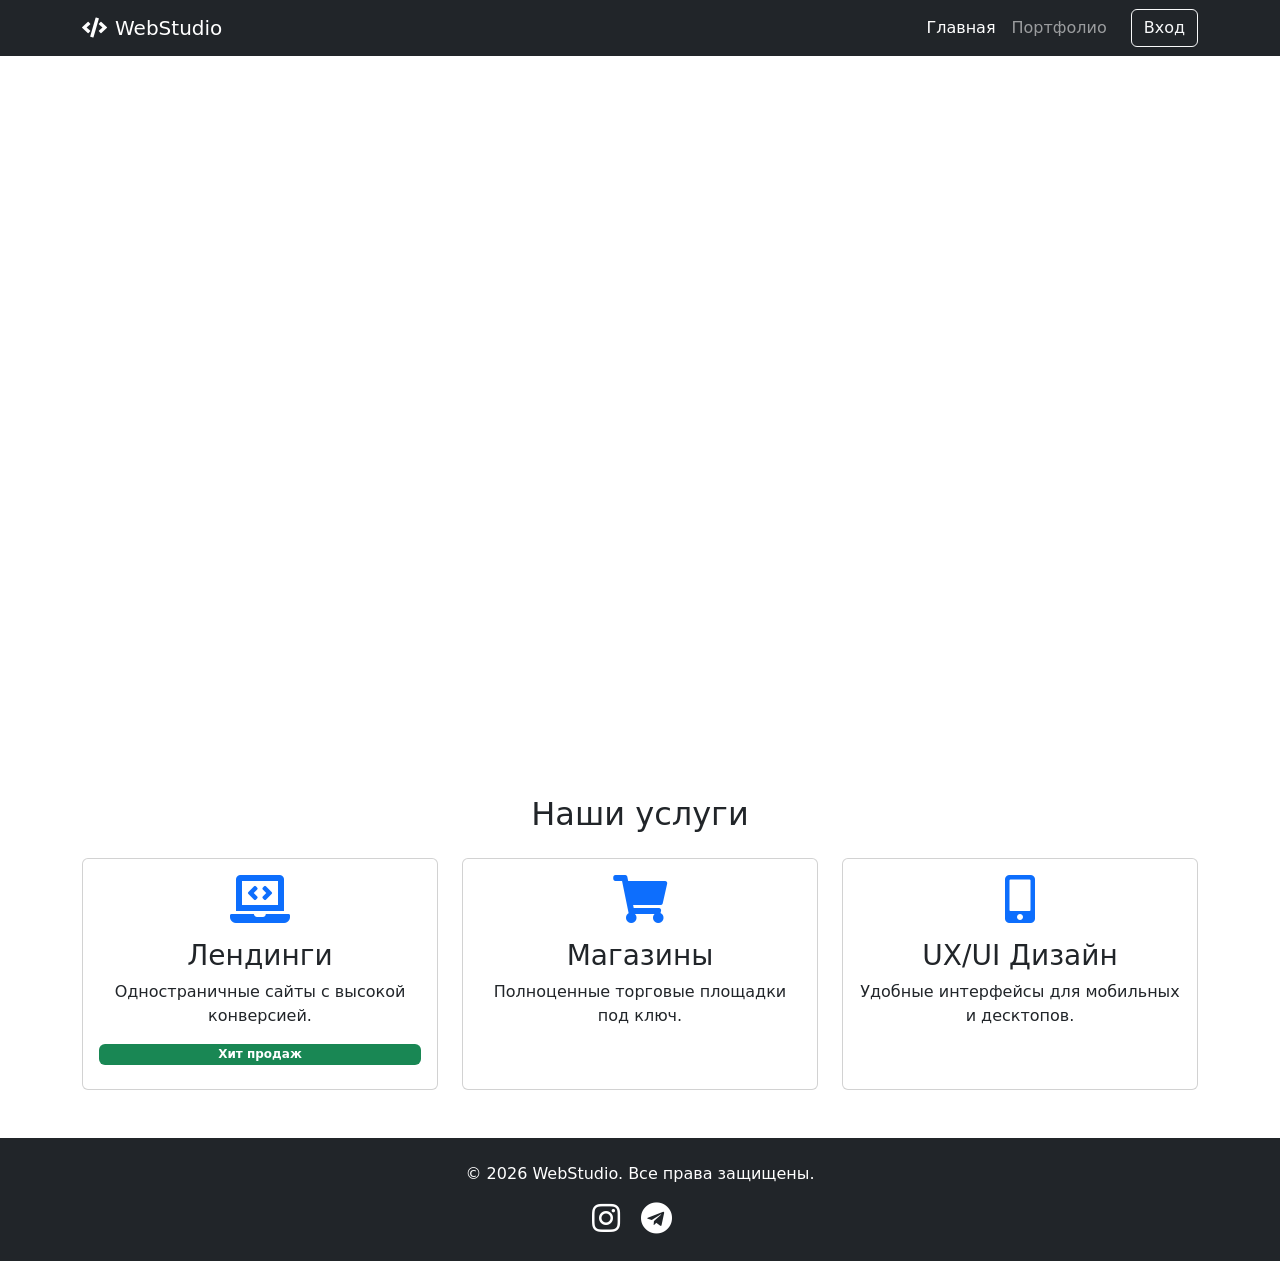
==== index.html @ 3779530a "Add files via upload" ====
<!DOCTYPE html>
<html lang="ru">
<head>
    <meta charset="UTF-8">
    <meta name="viewport" content="width=device-width, initial-scale=1.0">
    <title>WebStudio — Создание современных сайтов</title>
    <!-- Bootstrap и Font Awesome -->
    <link href="https://cdn.jsdelivr.net/npm/bootstrap@5.3.0/dist/css/bootstrap.min.css" rel="stylesheet">
    <link rel="stylesheet" href="https://cdnjs.cloudflare.com/ajax/libs/font-awesome/5.15.4/css/all.min.css">
    <link rel="stylesheet" href="css/style.css">
</head>
<body>

    <!-- Навигация -->
    <nav class="navbar navbar-expand-lg navbar-dark bg-dark">
        <div class="container">
            <a class="navbar-brand" href="index.html"><i class="fas fa-code me-2"></i>WebStudio</a>
            <button class="navbar-toggler" type="button" data-bs-toggle="collapse" data-bs-target="#navbarNav">
                <span class="navbar-toggler-icon"></span>
            </button>
            <div class="collapse navbar-collapse" id="navbarNav">
                <ul class="navbar-nav ms-auto">
                    <li class="nav-item"><a class="nav-link active" href="index.html">Главная</a></li>
                    <li class="nav-item"><a class="nav-link" href="portfolio.html">Портфолио</a></li>
                </ul>
                <button class="btn btn-outline-light ms-3" data-bs-toggle="modal" data-bs-target="#loginModal">Вход</button>
            </div>
        </div>
    </nav>

    <!-- Hero-блок (Видео или Баннер) -->
    <section class="hero-section text-center text-white py-5">
        <div class="container">
            <h1 class="display-4">Разрабатываем цифровое будущее</h1>
            <p class="lead">Создаем сайты, которые приносят прибыль.</p>
            <div class="ratio ratio-16x9 mx-auto mb-4" style="max-width: 800px;">
                <iframe src="https://www.youtube.com/embed/dQw4w9WgXcQ" allowfullscreen></iframe>
            </div>
        </div>
    </section>

    <!-- Секция Услуг -->
    <section class="container my-5">
        <h2 class="text-center mb-4">Наши услуги</h2>
        <div class="row g-4">
            <div class="col-md-4">
                <div class="card h-100 service-card text-center p-3">
                    <i class="fas fa-laptop-code fa-3x text-primary mb-3"></i>
                    <h3>Лендинги</h3>
                    <p>Одностраничные сайты с высокой конверсией.</p>
                    <span class="badge bg-success mb-2">Хит продаж</span>
                </div>
            </div>
            <div class="col-md-4">
                <div class="card h-100 service-card text-center p-3">
                    <i class="fas fa-shopping-cart fa-3x text-primary mb-3"></i>
                    <h3>Магазины</h3>
                    <p>Полноценные торговые площадки под ключ.</p>
                </div>
            </div>
            <div class="col-md-4">
                <div class="card h-100 service-card text-center p-3">
                    <i class="fas fa-mobile-alt fa-3x text-primary mb-3"></i>
                    <h3>UX/UI Дизайн</h3>
                    <p>Удобные интерфейсы для мобильных и десктопов.</p>
                </div>
            </div>
        </div>
    </section>

    <!-- Футер -->
    <footer class="bg-dark text-white py-4">
        <div class="container text-center">
            <p>© 2026 WebStudio. Все права защищены.</p>
            <div class="social-links">
                <a href="#" class="text-white me-3"><i class="fab fa-instagram fa-2x"></i></a>
                <a href="#" class="text-white me-3"><i class="fab fa-telegram fa-2x"></i></a>
            </div>
        </div>
    </footer>

    <script src="https://cdn.jsdelivr.net/npm/bootstrap@5.3.0/dist/js/bootstrap.bundle.min.js"></script>
</body>
</html>
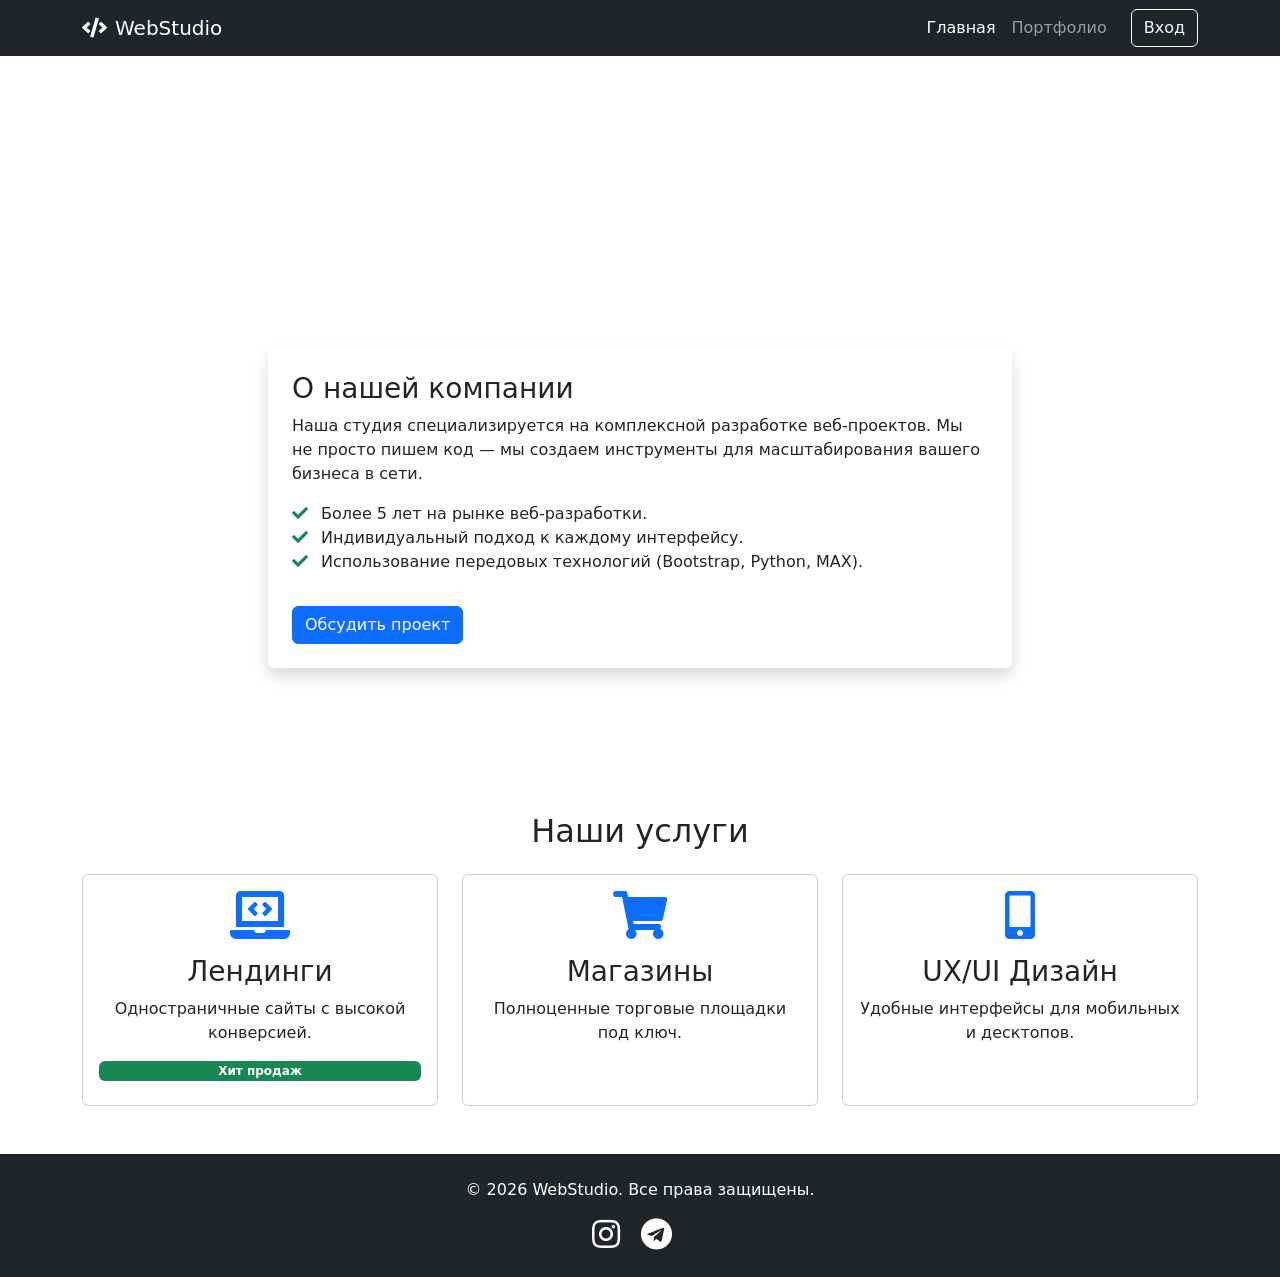
==== commit 103d6c6c: "Update index.html" ====
--- a/index.html
+++ b/index.html
@@ -31,12 +31,25 @@
     <!-- Hero-блок (Видео или Баннер) -->
     <section class="hero-section text-center text-white py-5">
         <div class="container">
-            <h1 class="display-4">Разрабатываем цифровое будущее</h1>
-            <p class="lead">Создаем сайты, которые приносят прибыль.</p>
-            <div class="ratio ratio-16x9 mx-auto mb-4" style="max-width: 800px;">
-                <iframe src="https://www.youtube.com/embed/dQw4w9WgXcQ" allowfullscreen></iframe>
+            <!-- Секция О компании -->
+<section class="hero-section text-center text-white py-5">
+    <div class="container">
+        <h1 class="display-4 fw-bold">WebStudio — создаем цифровые решения</h1>
+        <p class="lead mb-4">Мы превращаем ваши идеи в современные высокотехнологичные сайты.</p>
+        <div class="row justify-content-center text-start">
+            <div class="col-md-8 bg-white text-dark p-4 rounded shadow">
+                <h3>О нашей компании</h3>
+                <p>Наша студия специализируется на комплексной разработке веб-проектов. Мы не просто пишем код — мы создаем инструменты для масштабирования вашего бизнеса в сети.</p>
+                <ul class="list-unstyled">
+                    <li><i class="fas fa-check text-success me-2"></i> Более 5 лет на рынке веб-разработки.</li>
+                    <li><i class="fas fa-check text-success me-2"></i> Индивидуальный подход к каждому интерфейсу.</li>
+                    <li><i class="fas fa-check text-success me-2"></i> Использование передовых технологий (Bootstrap, Python, MAX).</li>
+                </ul>
+                <button class="btn btn-primary mt-3">Обсудить проект</button>
             </div>
         </div>
+    </div>
+</section>
     </section>
 
     <!-- Секция Услуг -->
@@ -81,4 +94,4 @@
 
     <script src="https://cdn.jsdelivr.net/npm/bootstrap@5.3.0/dist/js/bootstrap.bundle.min.js"></script>
 </body>
-</html>+</html>
